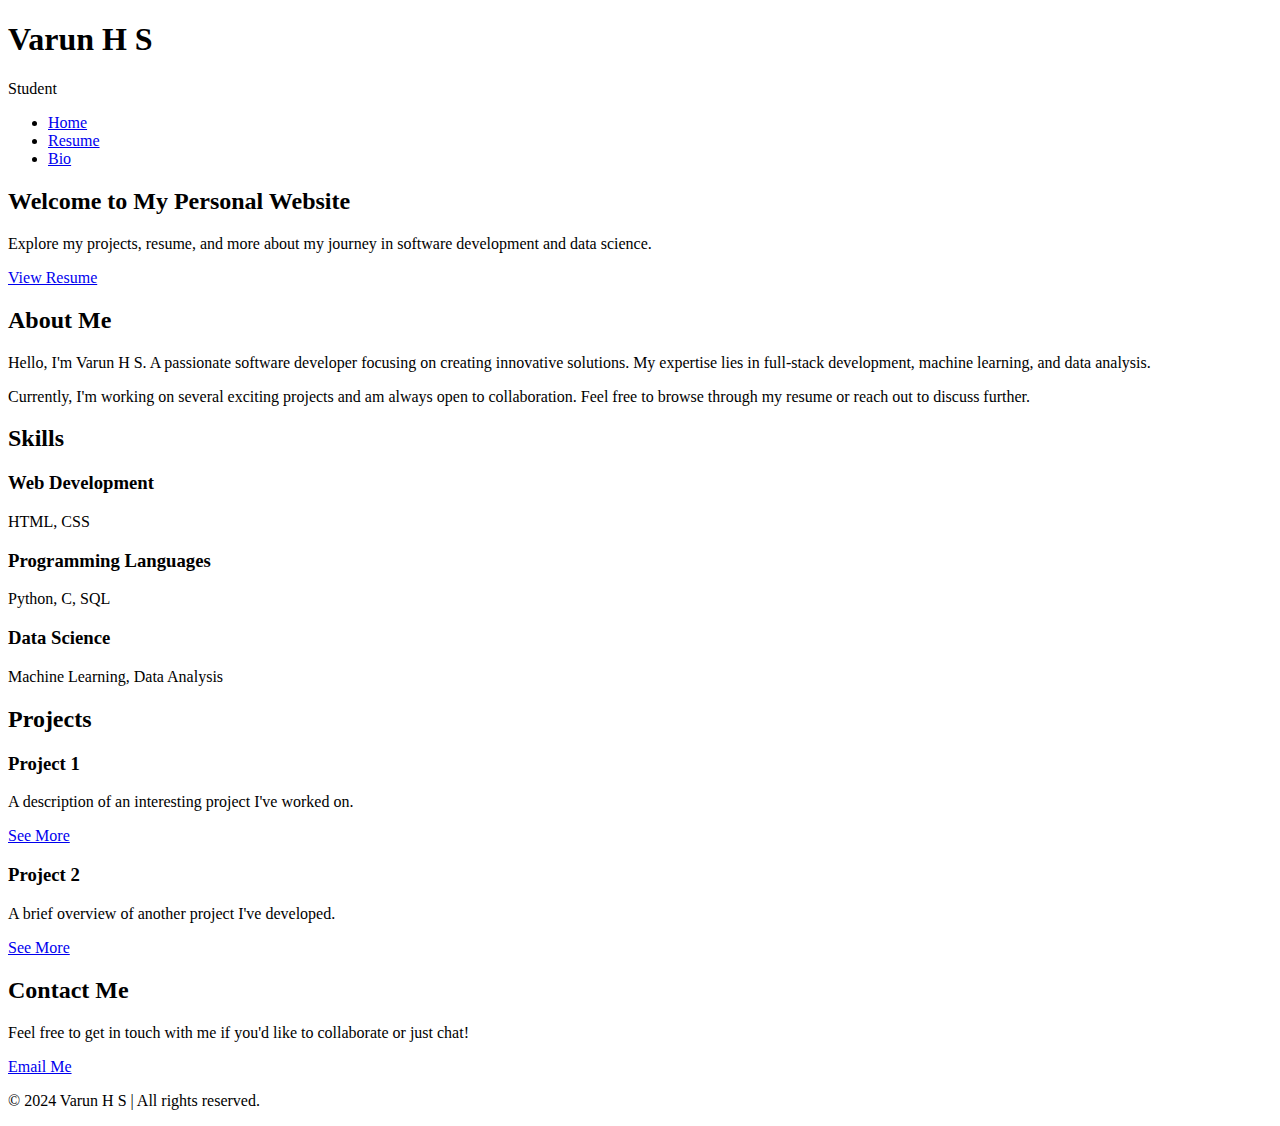
==== index.html @ 753e7819 "Add files via upload" ====
<!DOCTYPE html>
<html lang="en">
<head>
    <meta charset="UTF-8">
    <meta name="viewport" content="width=device-width, initial-scale=1.0">
    <title>Varun H S - Personal Portfolio</title>
    <link rel="stylesheet" href="css/styles.css">
</head>
<body>

    <!-- Main Container -->
    <div class="container">

        <!-- Header Section -->
        <header class="header">
            <div class="logo">
                <h1>Varun H S</h1>
                <p>Student</p>
            </div>
            <nav>
                <ul>
                    <li><a href="index.html">Home</a></li>
                    <li><a href="resume.html">Resume</a></li>
                    <li><a href="bio.html">Bio</a></li>
                    
                </ul>
            </nav>
        </header>

        <!-- Hero Section -->
        <section class="hero">
            <div class="hero-content">
                <h2>Welcome to My Personal Website</h2>
                <p>Explore my projects, resume, and more about my journey in software development and data science.</p>
                <a href="resume.html" class="cta-button">View Resume</a>
            </div>
        </section>

        <!-- About Me Section -->
        <section class="about">
            <div class="section-header">
                <h2>About Me</h2>
            </div>
            <div class="about-content">
                <p>Hello, I'm Varun H S. A passionate software developer focusing on creating innovative solutions. My expertise lies in full-stack development, machine learning, and data analysis.</p>
                <p>Currently, I'm working on several exciting projects and am always open to collaboration. Feel free to browse through my resume or reach out to discuss further.</p>
            </div>
        </section>

        <!-- Skills Section -->
        <section class="skills">
            <div class="section-header">
                <h2>Skills</h2>
            </div>
            <div class="skills-list">
                <div class="skill">
                    <h3>Web Development</h3>
                    <p>HTML, CSS</p>
                </div>
                <div class="skill">
                    <h3>Programming Languages</h3>
                    <p>Python, C, SQL</p>
                </div>
                <div class="skill">
                    <h3>Data Science</h3>
                    <p>Machine Learning, Data Analysis</p>
                </div>
            </div>
        </section>

        <!-- Projects Section -->
        <section class="projects">
            <div class="section-header">
                <h2>Projects</h2>
            </div>
            <div class="project-cards">
                <div class="project-card">
                    <h3>Project 1</h3>
                    <p>A description of an interesting project I've worked on.</p>
                    <a href="project1.html" class="project-link">See More</a>
                </div>
                <div class="project-card">
                    <h3>Project 2</h3>
                    <p>A brief overview of another project I've developed.</p>
                    <a href="project2.html" class="project-link">See More</a>
                </div>
            </div>
        </section>

        <!-- Contact Section -->
        <section class="contact">
            <div class="section-header">
                <h2>Contact Me</h2>
            </div>
            <p>Feel free to get in touch with me if you'd like to collaborate or just chat!</p>
            <a href="mailto:your.email@example.com" class="cta-button">Email Me</a>
        </section>

        <!-- Footer Section -->
        <footer class="footer">
            <p>&copy; 2024 Varun H S | All rights reserved.</p>
        </footer>

    </div>

    <script src="js/scripts.js"></script>
</body>
</html>
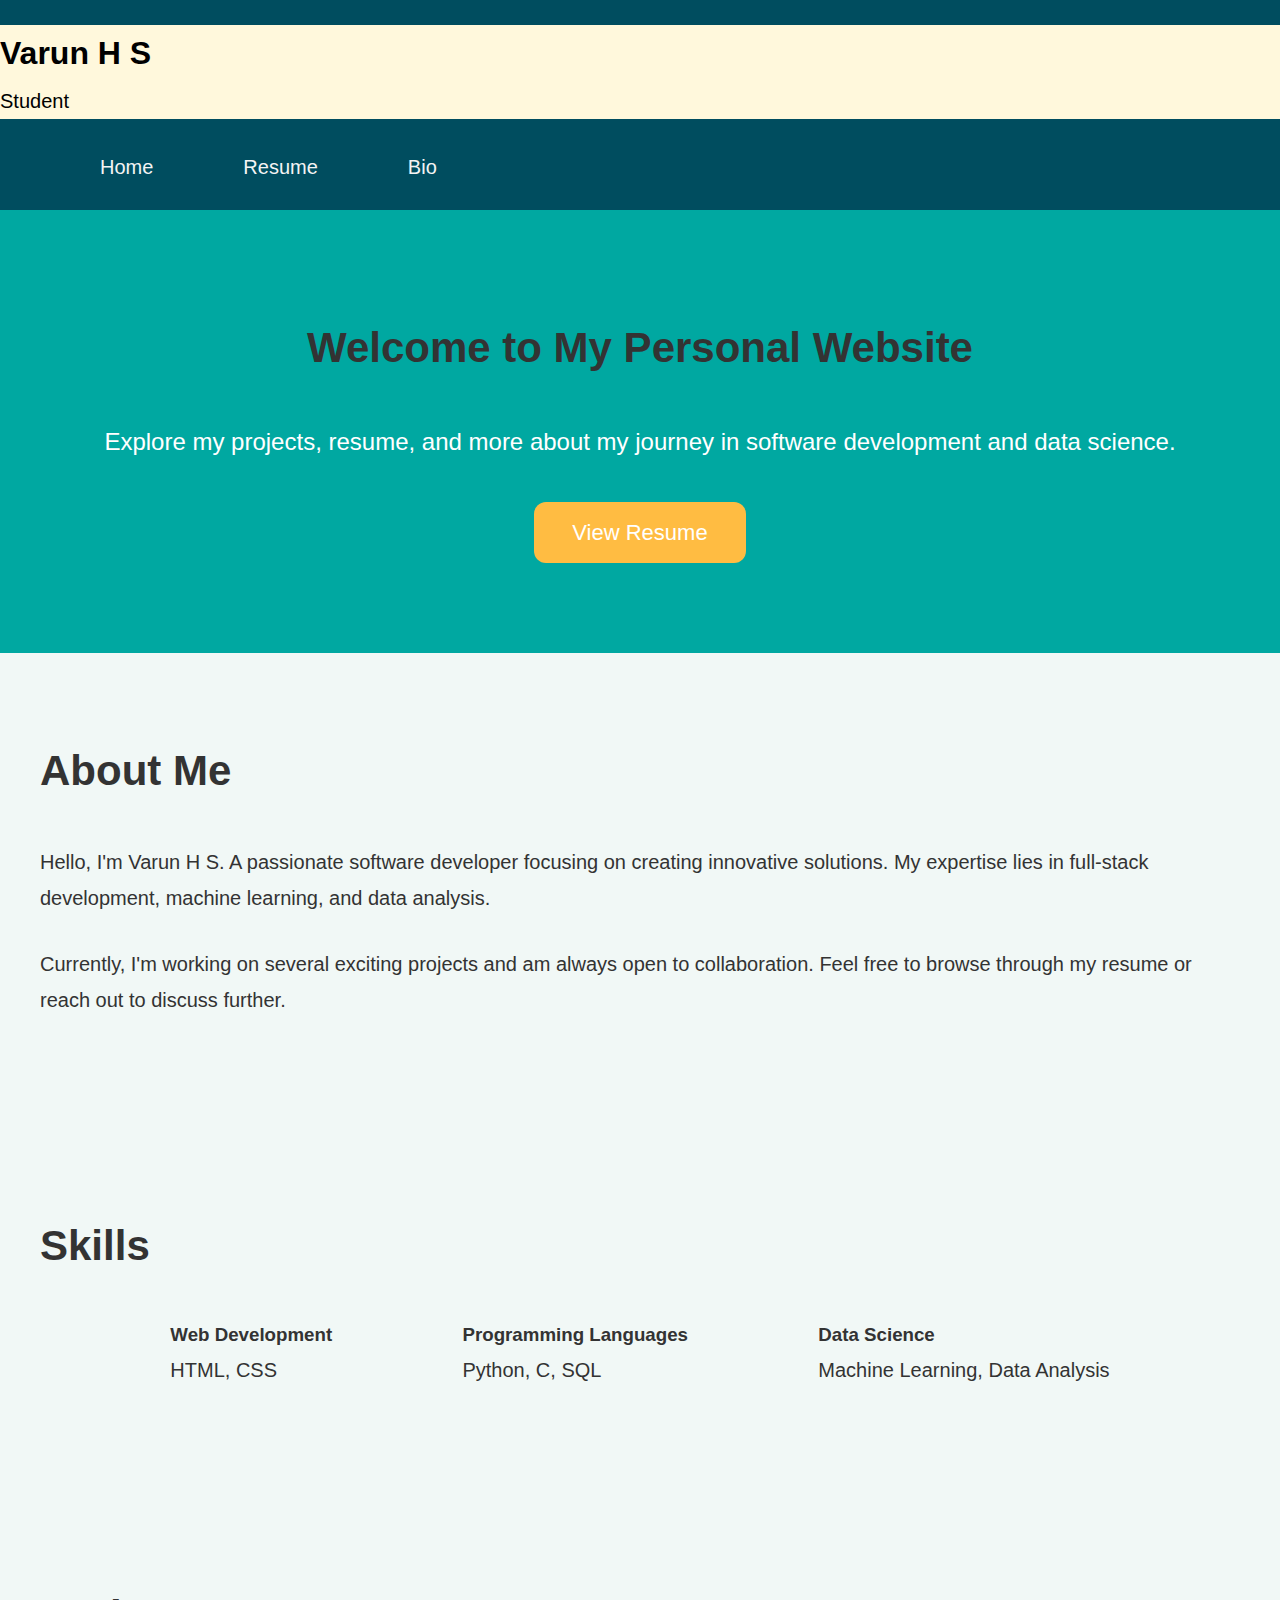
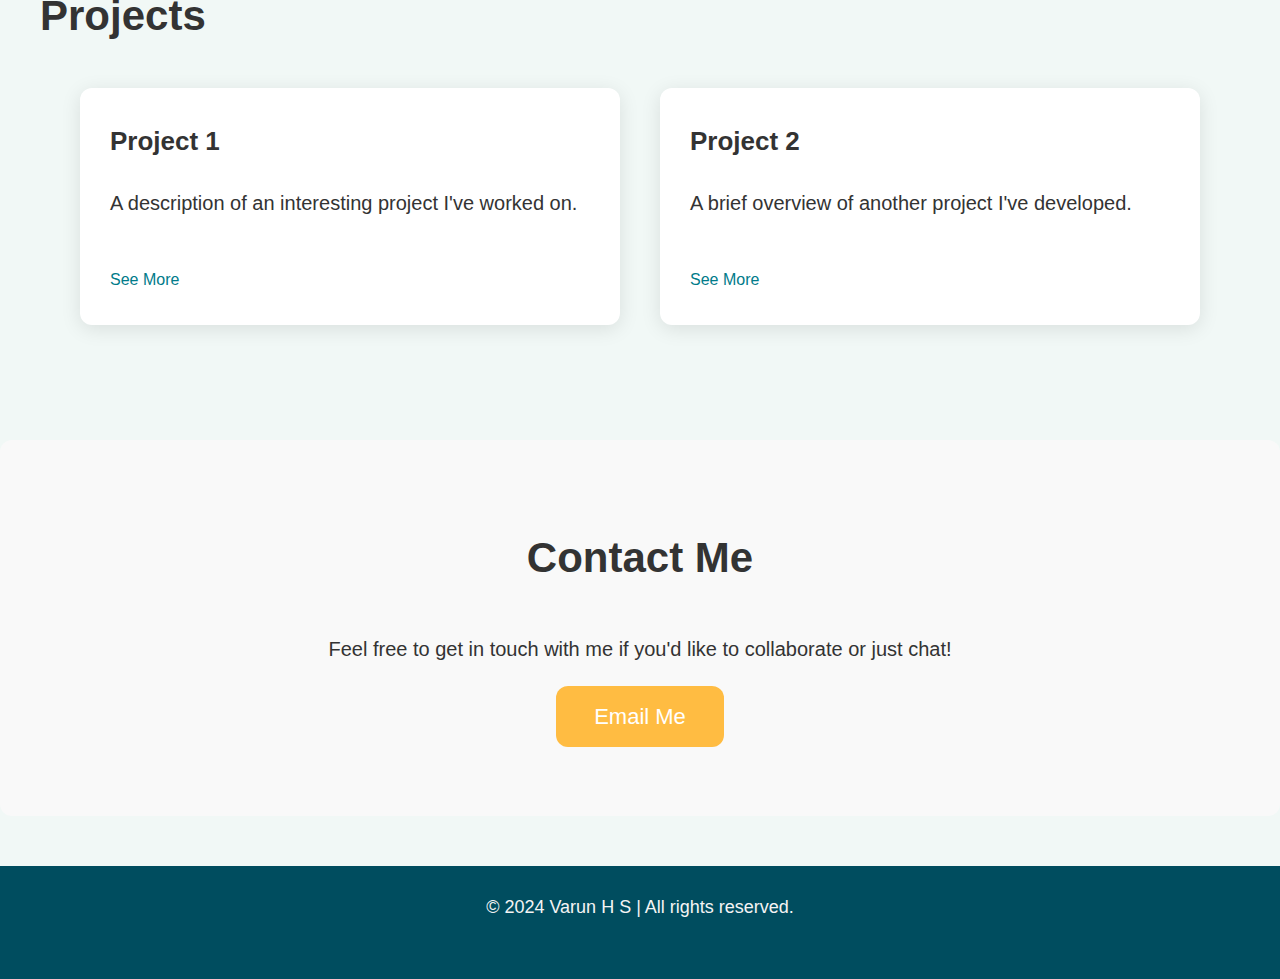
==== commit bb8eafce: "Update index.html" ====
--- a/index.html
+++ b/index.html
@@ -4,7 +4,7 @@
     <meta charset="UTF-8">
     <meta name="viewport" content="width=device-width, initial-scale=1.0">
     <title>Varun H S - Personal Portfolio</title>
-    <link rel="stylesheet" href="css/styles.css">
+    <link rel="stylesheet" href="styles.css">
 </head>
 <body>
 
--- a/styles.css
+++ b/styles.css
@@ -0,0 +1,297 @@
+/* Global Styles */
+* {
+    margin: 0;
+    padding: 0;
+    box-sizing: border-box;
+}
+
+body {
+    font-family: 'Helvetica', sans-serif;
+    line-height: 1.8;
+    background-color: #f1f8f6;
+    color: #333;
+}
+.logo{
+    background-color:cornsilk;
+    color: black;
+}
+/* Header */
+header {
+    background-color: #004d5f; /* Dark Teal */
+    color: #f4f4f4;
+    padding: 25px 0;
+    box-shadow: 0 4px 8px rgba(0, 0, 0, 0.15);
+}
+
+header nav {
+    display: flex;
+    justify-content: space-between;
+    align-items: center;
+    max-width: 1300px;
+    margin: 0 auto;
+    padding: 0 40px;
+}
+
+header nav ul {
+    display: flex;
+    list-style: none;
+}
+
+header nav ul li {
+    margin-left: 30px;
+}
+
+header nav ul li a {
+    color: #f4f4f4;
+    text-decoration: none;
+    font-size: 20px;
+    padding: 14px 30px;
+    border-radius: 10px;
+    transition: background-color 0.3s ease-in-out;
+}
+
+header nav ul li a:hover {
+    background-color: #008080; /* Teal */
+}
+
+/* Hero Section */
+.hero {
+    background: #00a8a1; /* Bright Teal */
+    color: white;
+    text-align: center;
+    padding: 100px 40px;
+}
+
+.hero h1 {
+    font-size: 58px;
+    margin-bottom: 30px;
+}
+
+.hero p {
+    font-size: 24px;
+    margin-bottom: 50px;
+}
+
+.cta-button {
+    background-color: #ffbc42; /* Soft Yellow */
+    color: white;
+    padding: 18px 38px;
+    font-size: 22px;
+    border-radius: 12px;
+    text-decoration: none;
+    transition: background-color 0.3s ease-in-out;
+}
+
+.cta-button:hover {
+    background-color: #ff9f2f; /* Orange */
+}
+
+/* Sections */
+section {
+    padding: 80px 40px;
+}
+
+h2 {
+    font-size: 42px;
+    margin-bottom: 35px;
+    color: #333;
+}
+
+p {
+    font-size: 20px;
+    margin-bottom: 30px;
+}
+
+/* Skills Section */
+.skills-list {
+    display: flex;
+    justify-content: space-evenly;
+    flex-wrap: wrap;
+}
+
+.skill-card {
+    background: #ffffff;
+    padding: 30px;
+    border-radius: 12px;
+    box-shadow: 0 4px 20px rgba(0, 0, 0, 0.1);
+    width: 28%;
+    margin-bottom: 35px;
+    text-align: center;
+}
+
+.skill-card h3 {
+    font-size: 26px;
+    margin-bottom: 20px;
+}
+
+.skill-card p {
+    font-size: 18px;
+}
+
+/* Projects Section */
+.project-cards {
+    display: flex;
+    justify-content: space-evenly;
+    flex-wrap: wrap;
+}
+
+.project-card {
+    background: #ffffff;
+    padding: 30px;
+    border-radius: 12px;
+    box-shadow: 0 4px 20px rgba(0, 0, 0, 0.1);
+    width: 45%;
+    margin-bottom: 35px;
+}
+
+.project-card h3 {
+    font-size: 26px;
+    margin-bottom: 20px;
+}
+
+.project-link {
+    display: inline-block;
+    margin-top: 15px;
+    color: #007b8a; /* Teal Blue */
+    text-decoration: none;
+}
+
+.project-link:hover {
+    text-decoration: underline;
+}
+
+/* Testimonials Section */
+.testimonial-cards {
+    display: flex;
+    justify-content: space-evenly;
+    flex-wrap: wrap;
+}
+
+.testimonial-card {
+    background: #ffffff;
+    padding: 30px;
+    border-radius: 12px;
+    box-shadow: 0 4px 20px rgba(0, 0, 0, 0.1);
+    width: 45%;
+    margin-bottom: 35px;
+}
+
+.testimonial-card p {
+    font-size: 20px;
+    font-style: italic;
+}
+
+.testimonial-card h4 {
+    font-size: 18px;
+    font-weight: bold;
+    margin-top: 15px;
+}
+
+/* Contact Section */
+.contact {
+    background-color: #f9f9f9;
+    text-align: center;
+    padding: 80px 40px;
+    border-radius: 12px;
+}
+
+.contact h2 {
+    font-size: 42px;
+    color: #333;
+    margin-bottom: 35px;
+}
+
+.contact p {
+    font-size: 20px;
+    margin-bottom: 30px;
+}
+
+.contact a.cta-button {
+    background-color: #ffbc42; /* Soft Yellow */
+    color: white;
+    padding: 18px 38px;
+    font-size: 22px;
+    border-radius: 12px;
+    text-decoration: none;
+    transition: background-color 0.3s ease-in-out;
+}
+
+.contact a.cta-button:hover {
+    background-color: #ff9f2f; /* Orange */
+}
+
+.contact-form {
+    display: flex;
+    flex-direction: column;
+    align-items: center;
+    max-width: 700px;
+    margin: 0 auto;
+}
+
+.contact-form input,
+.contact-form textarea {
+    width: 100%;
+    padding: 18px;
+    margin-bottom: 22px;
+    font-size: 18px;
+    border-radius: 8px;
+    border: 1px solid #ddd;
+    resize: vertical;
+}
+
+.contact-form button {
+    background-color: #007b8a; /* Teal Blue */
+    color: white;
+    padding: 18px 38px;
+    font-size: 22px;
+    border-radius: 12px;
+    border: none;
+    cursor: pointer;
+    transition: background-color 0.3s ease-in-out;
+}
+
+.contact-form button:hover {
+    background-color: #005f6a; /* Darker Teal Blue */
+}
+
+/* Footer */
+footer {
+    background-color: #004d5f; /* Dark Teal */
+    color: #f4f4f4;
+    text-align: center;
+    padding: 25px;
+    margin-top: 50px;
+}
+
+footer p {
+    font-size: 18px;
+}
+
+/* Responsive Design */
+@media (max-width: 768px) {
+    .hero h1 {
+        font-size: 45px;
+    }
+
+    .hero p {
+        font-size: 22px;
+    }
+
+    .skills-list,
+    .project-cards,
+    .testimonial-cards {
+        flex-direction: column;
+        align-items: center;
+    }
+
+    .skill-card,
+    .project-card,
+    .testimonial-card {
+        width: 80%;
+        margin-bottom: 25px;
+    }
+
+    .contact-form {
+        width: 90%;
+    }
+}
